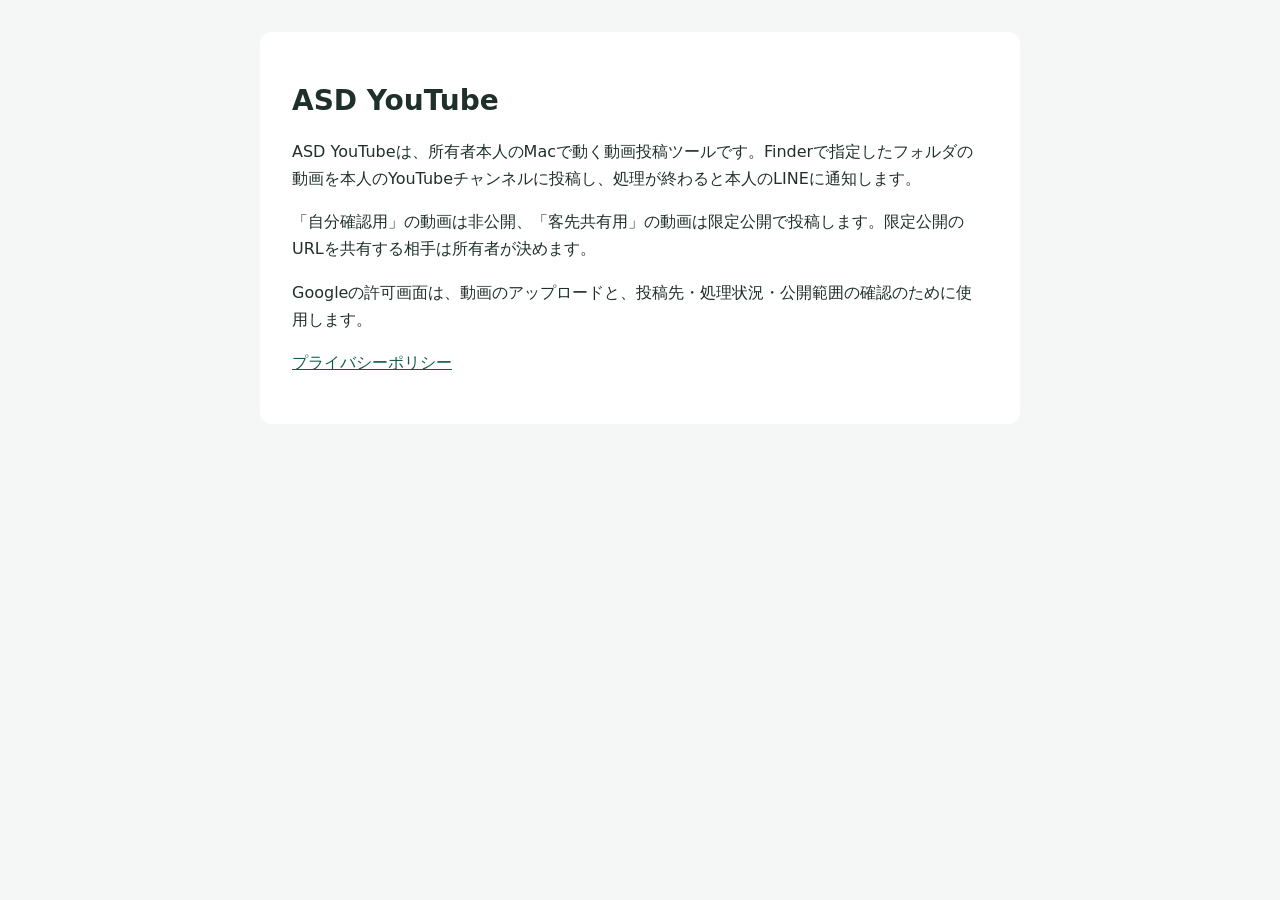
==== asd-youtube/index.html @ 9f24aa25 "Add ASD YouTube OAuth information pages" ====
<!doctype html>
<html lang="ja">
<head>
  <meta charset="utf-8">
  <meta name="viewport" content="width=device-width, initial-scale=1">
  <title>ASD YouTube</title>
  <link rel="stylesheet" href="../style.css">
</head>
<body>
  <main>
    <h1>ASD YouTube</h1>
    <p>ASD YouTubeは、所有者本人のMacで動く動画投稿ツールです。Finderで指定したフォルダの動画を本人のYouTubeチャンネルに投稿し、処理が終わると本人のLINEに通知します。</p>
    <p>「自分確認用」の動画は非公開、「客先共有用」の動画は限定公開で投稿します。限定公開のURLを共有する相手は所有者が決めます。</p>
    <p>Googleの許可画面は、動画のアップロードと、投稿先・処理状況・公開範囲の確認のために使用します。</p>
    <p><a href="privacy.html">プライバシーポリシー</a></p>
  </main>
</body>
</html>
---- style.css ----
:root { color-scheme: light; font-family: system-ui, -apple-system, sans-serif; line-height: 1.7; }
body { margin: 0; background: #f5f7f6; color: #1f302b; }
main { box-sizing: border-box; width: min(100%, 760px); margin: 2rem auto; padding: 2rem; background: white; border-radius: 12px; }
h1, h2 { line-height: 1.3; }
h1 { font-size: 1.75rem; }
h2 { margin-top: 2rem; font-size: 1.2rem; }
a { color: #135c4b; }
nav { display: flex; flex-wrap: wrap; gap: 1.5rem; margin: 2rem 0; }
.note { color: #52655e; }
@media (max-width: 800px) { main { margin: 0; border-radius: 0; padding: 1.5rem; } }
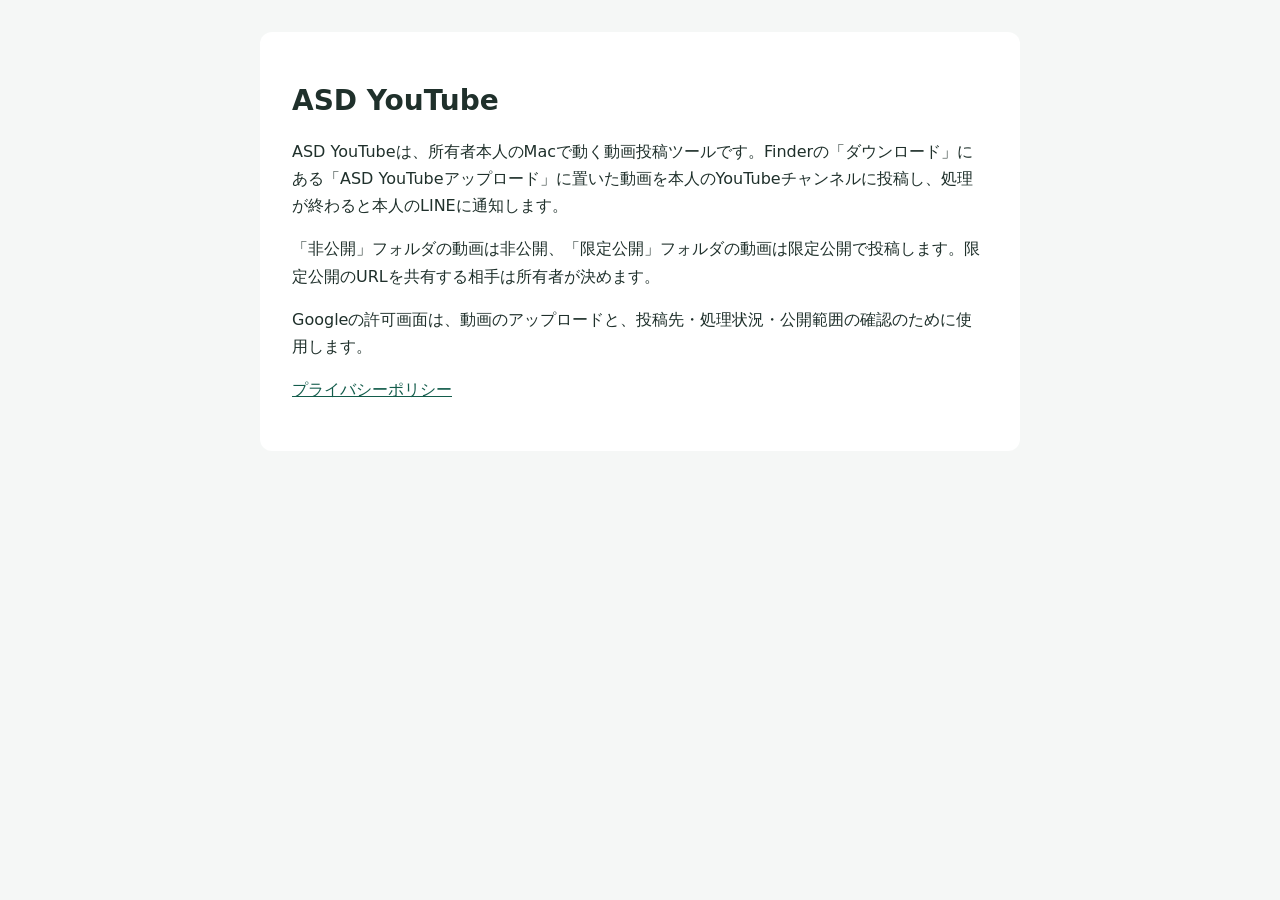
==== commit 1e53de9a: "Update ASD YouTube folder names" ====
--- a/asd-youtube/index.html
+++ b/asd-youtube/index.html
@@ -9,8 +9,8 @@
 <body>
   <main>
     <h1>ASD YouTube</h1>
-    <p>ASD YouTubeは、所有者本人のMacで動く動画投稿ツールです。Finderで指定したフォルダの動画を本人のYouTubeチャンネルに投稿し、処理が終わると本人のLINEに通知します。</p>
-    <p>「自分確認用」の動画は非公開、「客先共有用」の動画は限定公開で投稿します。限定公開のURLを共有する相手は所有者が決めます。</p>
+    <p>ASD YouTubeは、所有者本人のMacで動く動画投稿ツールです。Finderの「ダウンロード」にある「ASD YouTubeアップロード」に置いた動画を本人のYouTubeチャンネルに投稿し、処理が終わると本人のLINEに通知します。</p>
+    <p>「非公開」フォルダの動画は非公開、「限定公開」フォルダの動画は限定公開で投稿します。限定公開のURLを共有する相手は所有者が決めます。</p>
     <p>Googleの許可画面は、動画のアップロードと、投稿先・処理状況・公開範囲の確認のために使用します。</p>
     <p><a href="privacy.html">プライバシーポリシー</a></p>
   </main>
